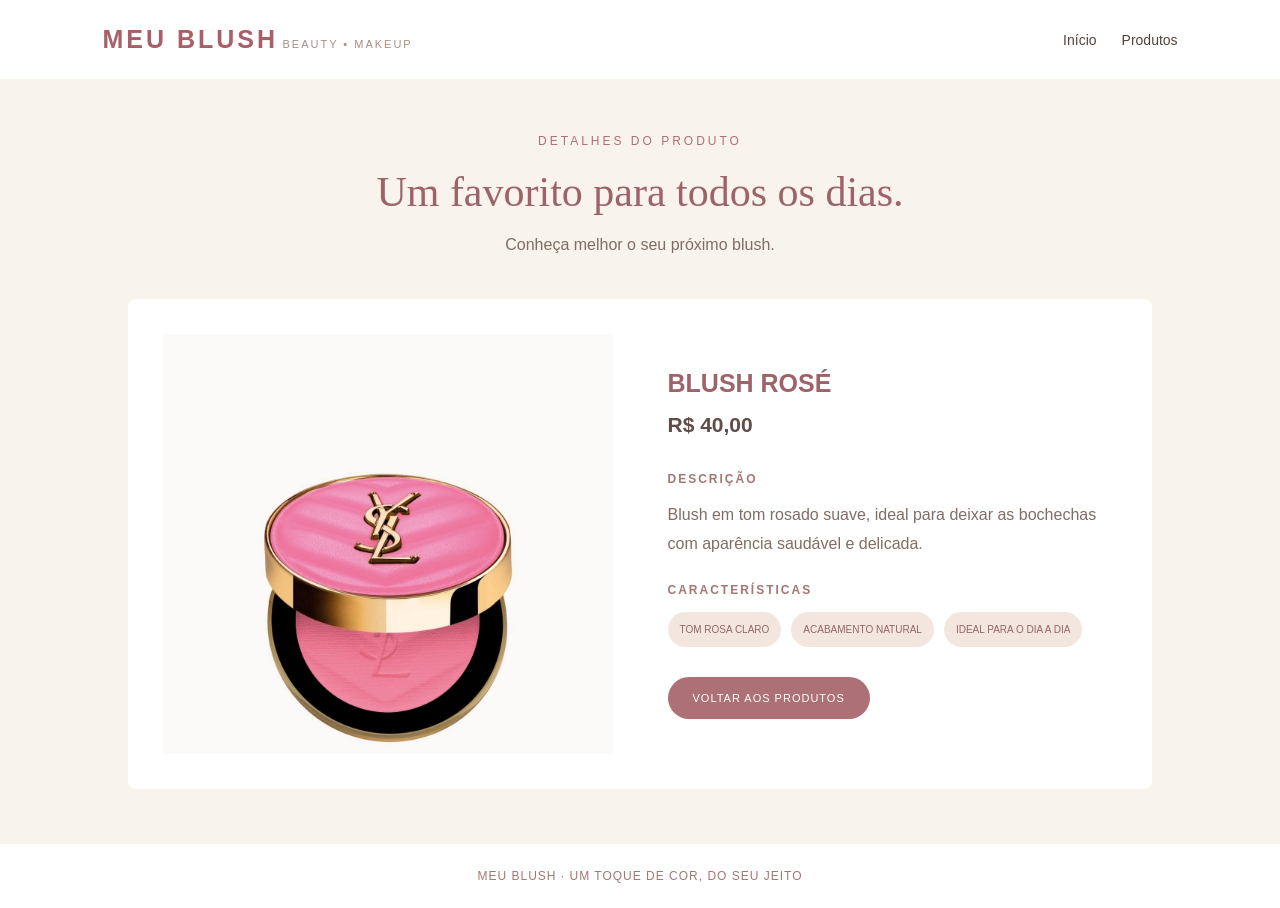
==== projetodedesign/detalhes.html @ fe14c3e9 "adicionando projeto" ====
<!DOCTYPE html>
<html lang="pt-BR">
<head>
    <meta charset="UTF-8">
    <meta name="viewport" content="width=device-width, initial-scale=1.0">
    <title>Meu Blush | Detalhes</title>
    <link rel="stylesheet" href="style.css">
    <script src="script.js" defer></script>
</head>
<body>

<header class="cabecalho">
    <div class="marca">
        <a href="index.html" class="logo">MEU BLUSH</a>
        <span class="sublogo">BEAUTY • MAKEUP</span>
    </div>

    <nav>
        <a href="index.html">Início</a>
        <a href="produtos.html">Produtos</a>
    </nav>
</header>

<main class="detalhes">

    <div class="detalhes-titulo">
        <p class="etiqueta">DETALHES DO PRODUTO</p>
        <h1>Um favorito para todos os dias.</h1>
        <p>Conheça melhor o seu próximo blush.</p>
    </div>

    <section class="produto-detalhe">

        <div class="detalhe-imagem">
            <img id="imagemProduto"
                 src="./img/rose.jpg"
                 alt="Blush selecionado">
        </div>

        <div class="detalhe-informacoes">

            <h2 id="nomeProduto">BLUSH ROSÉ</h2>

            <strong id="precoProduto">R$ 40,00</strong>

            <h3>DESCRIÇÃO</h3>

            <p id="descricaoProduto">
                Blush em tom rosado suave, ideal para deixar
                as bochechas com aparência saudável e delicada.
            </p>

            <h3>CARACTERÍSTICAS</h3>

            <div class="caracteristicas">
                <span id="tomProduto">TOM ROSA CLARO</span>

                <span id="acabamentoProduto">
                    ACABAMENTO NATURAL
                </span>

                <span id="indicacaoProduto">
                    IDEAL PARA O DIA A DIA
                </span>
            </div>

            <a href="produtos.html" class="botao voltar">
                VOLTAR AOS PRODUTOS
            </a>

        </div>

    </section>

</main>

<footer>
    MEU BLUSH · UM TOQUE DE COR, DO SEU JEITO
</footer>

</body>
</html>
---- projetodedesign/style.css ----
* {
    margin: 0;
    padding: 0;
    box-sizing: border-box;
}

body {
    font-family: Arial, sans-serif;
    background-color: #f8f3ed;
    color: #55423e;
}

.cabecalho {
    background-color: #fff;
    padding: 25px 8%;
    display: flex;
    align-items: center;
    justify-content: space-between;
    flex-wrap: wrap;
    gap: 15px;
}

.logo {
    color: #a85f68;
    font-size: 25px;
    font-weight: bold;
    letter-spacing: 3px;
    text-decoration: none;
}

.sublogo {
    color: #a78d83;
    font-size: 11px;
    letter-spacing: 2px;
}

nav {
    display: flex;
    gap: 25px;
}

nav a {
    color: #55423e;
    text-decoration: none;
    font-size: 14px;
}

nav a:hover {
    color: #b36c75;
}

.inicio {
    min-height: 480px;
    padding: 65px 10%;
    display: flex;
    align-items: center;
    justify-content: space-between;
    gap: 40px;
}

.inicio-texto {
    max-width: 480px;
}

.etiqueta {
    color: #ad7075;
    font-size: 12px;
    letter-spacing: 3px;
    margin-bottom: 20px;
}

.inicio h1,
.catalogo h1,
.detalhes h1 {
    font-family: Georgia, serif;
    font-size: 48px;
    font-weight: normal;
    color: #9e6269;
    margin-bottom: 20px;
}

.inicio-texto p:not(.etiqueta) {
    color: #806d65;
    line-height: 1.8;
    margin-bottom: 30px;
}

.imagem-inicio {
    width: 390px;
    height: 350px;
    background-color: #eadbd1;
    border-radius: 48% 48% 12px 12px;
    overflow: hidden;
}

.imagem-inicio img {
    width: 100%;
    height: 100%;
    object-fit: cover;
}

.botao {
    display: inline-block;
    background-color: #ad7075;
    color: white;
    padding: 15px 25px;
    border: none;
    border-radius: 30px;
    text-decoration: none;
    font-size: 11px;
    letter-spacing: 1px;
    cursor: pointer;
    transition: 0.3s;
}

.botao:hover {
    background-color: #89535b;
}

.categorias {
    text-align: center;
    padding: 55px 8%;
    background-color: #fff;
}

.categorias h2 {
    font-family: Georgia, serif;
    font-size: 30px;
    font-weight: normal;
    color: #9e6269;
    margin-bottom: 30px;
}

.categorias-lista {
    display: flex;
    justify-content: center;
    gap: 20px;
    flex-wrap: wrap;
    margin-bottom: 30px;
}

.categoria {
    background-color: #f3e6df;
    color: #95646a;
    padding: 25px 55px;
    border-radius: 5px;
    font-size: 13px;
    letter-spacing: 2px;
}

.categorias > p {
    font-size: 11px;
    letter-spacing: 2px;
    color: #a47773;
}

.catalogo {
    padding: 65px 8%;
    text-align: center;
}

.catalogo h1,
.detalhes h1 {
    font-size: 42px;
}

.catalogo > p:not(.etiqueta),
.detalhes-titulo > p:not(.etiqueta) {
    color: #806d65;
    margin-bottom: 25px;
}

.filtros {
    display: flex;
    justify-content: center;
    gap: 15px;
    margin: 35px 0;
}

.filtro {
    border: 1px solid #d8b8b2;
    background-color: transparent;
    color: #96656b;
    padding: 12px 25px;
    border-radius: 25px;
    cursor: pointer;
    font-size: 11px;
}

.filtro.ativo,
.filtro:hover {
    background-color: #ad7075;
    color: white;
}

.produtos-lista {
    display: grid;
    grid-template-columns: repeat(3, 1fr);
    gap: 25px;
}

.produto {
    position: relative;
    background-color: #fff;
    padding: 18px 18px 30px;
    border-radius: 8px;
    text-align: left;
}

.produto-imagem {
    height: 230px;
    background-color: #f1e5de;
    overflow: hidden;
    border-radius: 5px;
    margin-bottom: 20px;
}

.produto-imagem img {
    width: 100%;
    height: 100%;
    object-fit: cover;
}

.numero {
    color: #b38b80;
    font-size: 12px;
}

.mais-vendido {
    float: right;
    color: #a76a70;
    font-size: 10px;
    letter-spacing: 1px;
}

.produto h2 {
    color: #9e6269;
    font-size: 17px;
    margin: 15px 0 8px;
}

.produto p {
    color: #8d7c74;
    font-size: 13px;
    margin-bottom: 15px;
}

.produto strong {
    display: block;
    color: #614c47;
    margin-bottom: 20px;
}

.detalhes {
    padding: 55px 10%;
}

.detalhes-titulo {
    text-align: center;
    margin-bottom: 45px;
}

.produto-detalhe {
    display: grid;
    grid-template-columns: 1fr 1fr;
    align-items: center;
    gap: 55px;
    background-color: #fff;
    padding: 35px;
    border-radius: 8px;
}

.detalhe-imagem {
    height: 420px;
    background-color: #f1e5de;
    overflow: hidden;
    border-radius: 5px;
}

.detalhe-imagem img {
    width: 100%;
    height: 100%;
    object-fit: cover;
}

.detalhe-informacoes h2 {
    color: #9e6269;
    font-size: 25px;
    margin-bottom: 15px;
}

.detalhe-informacoes > strong {
    display: block;
    color: #614c47;
    font-size: 21px;
    margin-bottom: 35px;
}

.detalhe-informacoes h3 {
    color: #a47773;
    font-size: 12px;
    letter-spacing: 2px;
    margin-bottom: 15px;
}

.detalhe-informacoes > p {
    color: #806d65;
    line-height: 1.8;
    margin-bottom: 25px;
}

.caracteristicas {
    display: flex;
    flex-wrap: wrap;
    gap: 10px;
    margin-bottom: 30px;
}

.caracteristicas span {
    background-color: #f3e6df;
    color: #96656b;
    padding: 12px;
    font-size: 10px;
    border-radius: 20px;
}

.comprar {
    width: 100%;
}

.mensagem {
    color: #9e6269;
    font-size: 13px;
    margin-top: 15px;
}

footer {
    background-color: #fff;
    color: #a47773;
    text-align: center;
    padding: 25px;
    font-size: 12px;
    letter-spacing: 1px;
}

@media (max-width: 750px) {
    .cabecalho {
        justify-content: center;
        text-align: center;
    }

    nav {
        width: 100%;
        justify-content: center;
    }

    .inicio {
        flex-direction: column;
        text-align: center;
    }

    .imagem-inicio {
        width: 100%;
        max-width: 390px;
    }

    .produtos-lista {
        grid-template-columns: 1fr;
    }

    .produto-detalhe {
        grid-template-columns: 1fr;
        gap: 25px;
    }

    .detalhe-imagem {
        height: 300px;
    }

    .inicio h1 {
        font-size: 38px;
    }
}
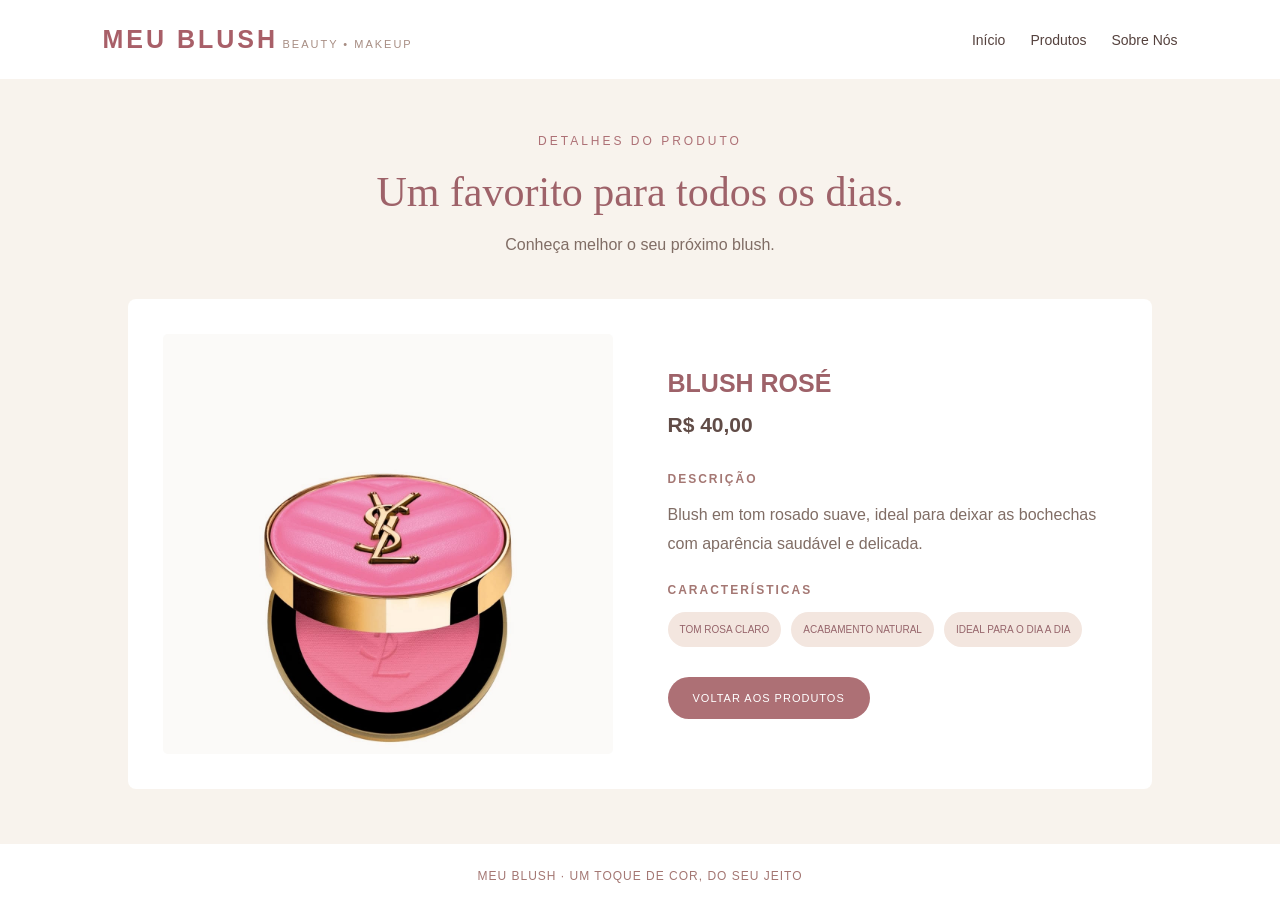
==== commit 55eb259d: "html precisa finalizar a barra de pesquisa e acrescentar o js" ====
--- a/projetodedesign/detalhes.html
+++ b/projetodedesign/detalhes.html
@@ -1,4 +1,3 @@
-
 <!DOCTYPE html>
 <html lang="pt-BR">
 <head>
@@ -19,6 +18,7 @@
     <nav>
         <a href="index.html">Início</a>
         <a href="produtos.html">Produtos</a>
+        <a href="produtos.html"> Sobre Nós </a
     </nav>
 </header>
 
--- a/projetodedesign/style.css
+++ b/projetodedesign/style.css
@@ -1,4 +1,3 @@
-
 * {
     margin: 0;
     padding: 0;
@@ -132,14 +131,6 @@
     margin-bottom: 30px;
 }
 
-.categorias-lista {
-    display: flex;
-    justify-content: center;
-    gap: 20px;
-    flex-wrap: wrap;
-    margin-bottom: 30px;
-}
-
 .categoria {
     background-color: #f3e6df;
     color: #95646a;
@@ -208,7 +199,7 @@
     text-align: left;
 }
 
-.produto-imagem {
+.dog-card-imagem {
     height: 230px;
     background-color: #f1e5de;
     overflow: hidden;
@@ -381,4 +372,132 @@
     .inicio h1 {
         font-size: 38px;
     }
+}
+
+.sobre {
+padding: 65px 10%;
+}
+
+.sobre-conteudo {
+display: grid;
+grid-template-columns: 1fr 1fr;
+align-items: center;
+gap: 50px;
+}
+
+.sobre-texto h1 {
+font-family: Georgia, serif;
+font-size: 45px;
+font-weight: normal;
+color: #9e6269;
+margin-bottom: 25px;
+}
+
+.sobre-texto h2 {
+font-family: Georgia, serif;
+color: #9e6269;
+font-weight: normal;
+margin: 30px 0 15px;
+}
+
+.sobre-texto p:not(.etiqueta) {
+color: #806d65;
+line-height: 1.9;
+margin-bottom: 18px;
+}
+
+.sobre-imagem {
+height: 380px;
+border-radius: 8px;
+overflow: hidden;
+background-color: #f1e5de;
+}
+
+.sobre-imagem img {
+width: 100%;
+height: 100%;
+object-fit: cover;
+}
+
+.sobre-final {
+text-align: center;
+background-color: #fff;
+padding: 55px 20px;
+margin-top: 55px;
+}
+
+.sobre-final h2 {
+font-family: Georgia, serif;
+color: #9e6269;
+font-size: 30px;
+font-weight: normal;
+margin-bottom: 15px;
+}
+
+.sobre-final p {
+color: #a47773;
+font-size: 11px;
+letter-spacing: 2px;
+margin-bottom: 25px;
+}
+
+@media (max-width: 750px) {
+.sobre-conteudo {
+grid-template-columns: 1fr;
+}
+
+.sobre-imagem {
+height: 300px;
+}
+}
+
+.pesquisa-produtos {
+display: flex;
+justify-content: center;
+gap: 10px;
+margin: 30px auto;
+max-width: 450px;
+}
+
+.pesquisa-produtos input {
+flex: 1;
+min-width: 0;
+padding: 14px 18px;
+border: 1px solid #d8b8b2;
+border-radius: 25px;
+outline: none;
+background-color: #fff;
+color: #55423e;
+}
+
+.pesquisa-produtos input:focus {
+border-color: #ad7075;
+}
+
+.pesquisa-produtos button {
+background-color: #ad7075;
+color: white;
+border: none;
+border-radius: 25px;
+padding: 12px 22px;
+cursor: pointer;
+}
+
+.pesquisa-produtos button:hover {
+background-color: #89535b;
+}
+
+.inicio{
+    justify-content: center;
+    text-align: center;
+}
+
+.inicio-texto{
+    display: flex;
+    flex-direction: column;
+    align-items: center;
+}
+
+.imagem-inicio{
+    margin: 0 auto;
 }
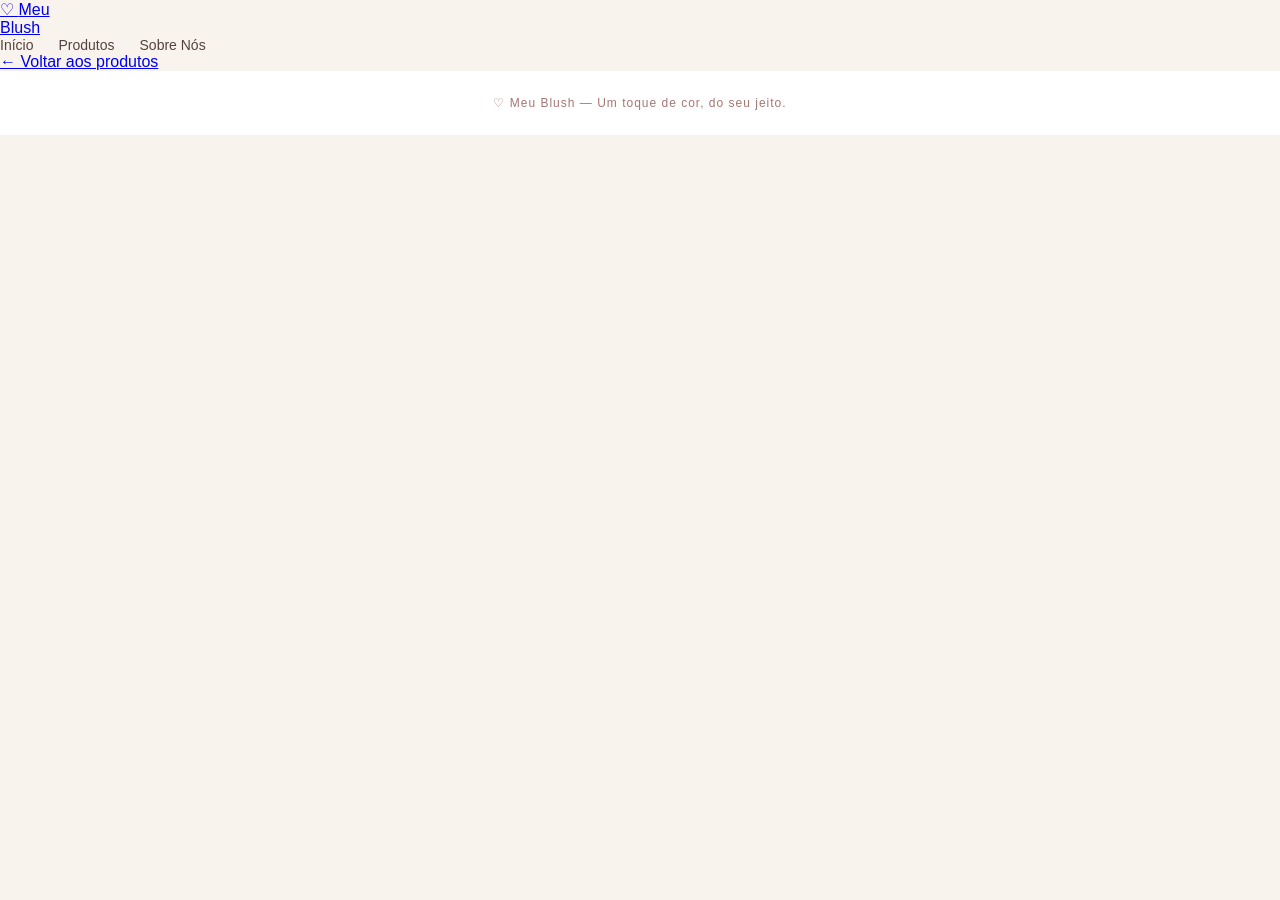
==== commit 5e7ec17f: "Refactor detalhes.html structure and elements" ====
--- a/projetodedesign/detalhes.html
+++ b/projetodedesign/detalhes.html
@@ -5,79 +5,64 @@
     <meta name="viewport" content="width=device-width, initial-scale=1.0">
     <title>Meu Blush | Detalhes</title>
     <link rel="stylesheet" href="style.css">
-    <script src="script.js" defer></script>
 </head>
 <body>
 
-<header class="cabecalho">
-    <div class="marca">
-        <a href="index.html" class="logo">MEU BLUSH</a>
-        <span class="sublogo">BEAUTY • MAKEUP</span>
+<header class="site-header">
+    <div class="container nav">
+        <a class="brand" href="index.html">
+            <span class="brand-mark">♡</span>
+            <span>Meu<br>Blush</span>
+        </a>
+
+        <nav class="nav-links">
+            <a href="index.html">Início</a>
+            <a class="active" href="produtos.html">Produtos</a>
+            <a href="sobre.html">Sobre Nós</a>
+        </nav>
     </div>
-
-    <nav>
-        <a href="index.html">Início</a>
-        <a href="produtos.html">Produtos</a>
-        <a href="produtos.html"> Sobre Nós </a
-    </nav>
 </header>
 
-<main class="detalhes">
+<main class="container section">
 
-    <div class="detalhes-titulo">
-        <p class="etiqueta">DETALHES DO PRODUTO</p>
-        <h1>Um favorito para todos os dias.</h1>
-        <p>Conheça melhor o seu próximo blush.</p>
-    </div>
+    <a class="back-link" href="produtos.html">
+        ← Voltar aos produtos
+    </a>
 
-    <section class="produto-detalhe">
-
-        <div class="detalhe-imagem">
-            <img id="imagemProduto"
-                 src="./img/rose.jpg"
-                 alt="Blush selecionado">
-        </div>
-
-        <div class="detalhe-informacoes">
-
-            <h2 id="nomeProduto">BLUSH ROSÉ</h2>
-
-            <strong id="precoProduto">R$ 40,00</strong>
-
-            <h3>DESCRIÇÃO</h3>
-
-            <p id="descricaoProduto">
-                Blush em tom rosado suave, ideal para deixar
-                as bochechas com aparência saudável e delicada.
-            </p>
-
-            <h3>CARACTERÍSTICAS</h3>
-
-            <div class="caracteristicas">
-                <span id="tomProduto">TOM ROSA CLARO</span>
-
-                <span id="acabamentoProduto">
-                    ACABAMENTO NATURAL
-                </span>
-
-                <span id="indicacaoProduto">
-                    IDEAL PARA O DIA A DIA
-                </span>
-            </div>
-
-            <a href="produtos.html" class="botao voltar">
-                VOLTAR AOS PRODUTOS
-            </a>
-
-        </div>
-
-    </section>
+    <section class="detail-layout" id="product-details"></section>
 
 </main>
 
-<footer>
-    MEU BLUSH · UM TOQUE DE COR, DO SEU JEITO
+<footer class="site-footer">
+    <div class="container">
+        ♡ Meu Blush — Um toque de cor, do seu jeito.
+    </div>
 </footer>
+
+<script src="./script.js"></script>
+
+<script>
+    window.addEventListener("load", function() {
+        const product_details =
+            document.getElementById("product-details");
+
+        const parametros =
+            new URLSearchParams(window.location.search);
+
+        const id = Number(parametros.get("id"));
+
+        const item = lista.find(function(produto) {
+            return produto.id === id;
+        });
+
+        if (item) {
+            product_details.innerHTML = item.detalhe();
+        } else {
+            product_details.innerHTML =
+                "<p>Produto não encontrado. Volte ao catálogo e escolha um blush.</p>";
+        }
+    });
+</script>
 
 </body>
 </html>
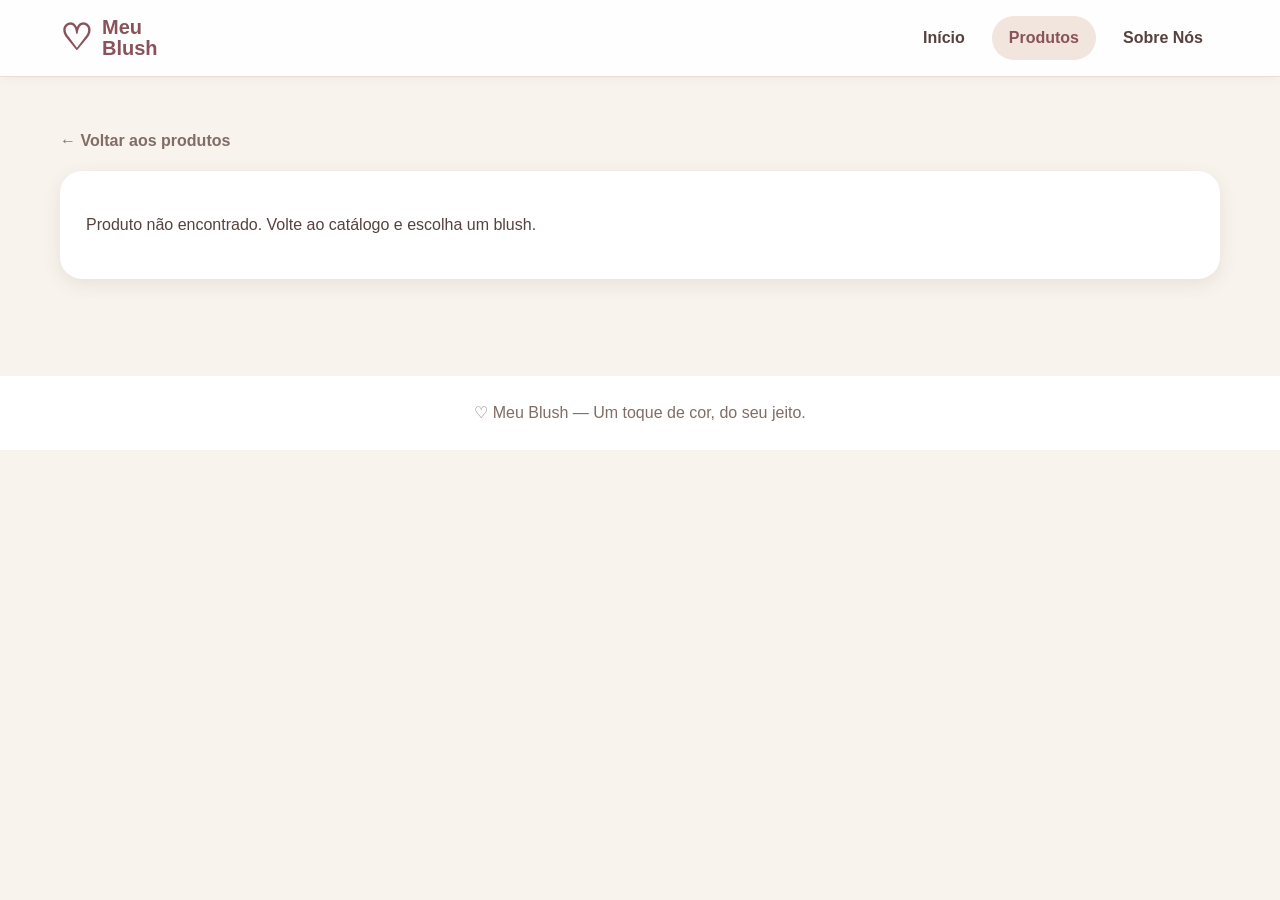
==== commit 053ead3d: "organizados" ====
--- a/projetodedesign/detalhes.html
+++ b/projetodedesign/detalhes.html
@@ -3,7 +3,7 @@
 <head>
     <meta charset="UTF-8">
     <meta name="viewport" content="width=device-width, initial-scale=1.0">
-    <title>Meu Blush | Detalhes</title>
+    <title> Meu Blush | Detalhes </title>
     <link rel="stylesheet" href="style.css">
 </head>
 <body>
@@ -11,14 +11,14 @@
 <header class="site-header">
     <div class="container nav">
         <a class="brand" href="index.html">
-            <span class="brand-mark">♡</span>
+            <span class="brand-mark"> ♡ </span>
             <span>Meu<br>Blush</span>
         </a>
 
         <nav class="nav-links">
             <a href="index.html">Início</a>
-            <a class="active" href="produtos.html">Produtos</a>
-            <a href="sobre.html">Sobre Nós</a>
+            <a class="active" href="produtos.html"> Produtos </a>
+            <a href="sobre.html"> Sobre Nós </a>
         </nav>
     </div>
 </header>
@@ -65,4 +65,4 @@
 </script>
 
 </body>
-</html>
+</html>
--- a/projetodedesign/style.css
+++ b/projetodedesign/style.css
@@ -1,503 +1,576 @@
+:root {
+    --cream: #f8f3ed;
+    --cream-2: #f1e5de;
+    --rose: #ad7075;
+    --rose-dark: #89535b;
+    --brown: #55423e;
+    --muted: #806d65;
+    --white: #fff;
+    --shadow: 0 5px 18px rgba(85, 66, 62, .10);
+    --radius: 12px;
+}
+
 * {
+    box-sizing: border-box;
+}
+
+html {
+    scroll-behavior: smooth;
+}
+
+body {
     margin: 0;
-    padding: 0;
-    box-sizing: border-box;
-}
-
-body {
-    font-family: Arial, sans-serif;
-    background-color: #f8f3ed;
-    color: #55423e;
-}
-
-.cabecalho {
-    background-color: #fff;
-    padding: 25px 8%;
+    color: var(--brown);
+    background: var(--cream);
+    font-family: Arial, Helvetica, sans-serif;
+    line-height: 1.5;
+}
+
+a {
+    color: inherit;
+    text-decoration: none;
+}
+
+img {
+    display: block;
+    width: 100%;
+    object-fit: cover;
+}
+
+.container {
+    width: min(1160px, calc(100% - 40px));
+    margin: 0 auto;
+}
+
+/* CABEÇALHO */
+
+.site-header {
+    position: sticky;
+    top: 0;
+    z-index: 10;
+    background: rgba(255,255,255,.96);
+    border-bottom: 1px solid #eadbd4;
+    box-shadow: 0 2px 10px rgba(50,30,10,.04);
+}
+
+.nav {
+    min-height: 76px;
     display: flex;
     align-items: center;
     justify-content: space-between;
+    gap: 24px;
+}
+
+.brand {
+    display: flex;
+    align-items: center;
+    gap: 10px;
+    color: var(--rose-dark);
+    font-size: 1.25rem;
+    font-weight: 800;
+    line-height: 1.05;
+}
+
+.brand-mark {
+    font-size: 2.25rem;
+}
+
+.nav-links {
+    display: flex;
+    align-items: center;
+    gap: 10px;
     flex-wrap: wrap;
-    gap: 15px;
-}
-
-.logo {
-    color: #a85f68;
-    font-size: 25px;
-    font-weight: bold;
-    letter-spacing: 3px;
-    text-decoration: none;
-}
-
-.sublogo {
-    color: #a78d83;
-    font-size: 11px;
-    letter-spacing: 2px;
-}
-
-nav {
-    display: flex;
-    gap: 25px;
-}
-
-nav a {
-    color: #55423e;
-    text-decoration: none;
-    font-size: 14px;
-}
-
-nav a:hover {
-    color: #b36c75;
-}
-
-.inicio {
-    min-height: 480px;
-    padding: 65px 10%;
-    display: flex;
-    align-items: center;
-    justify-content: space-between;
-    gap: 40px;
-}
-
-.inicio-texto {
-    max-width: 480px;
-}
-
-.etiqueta {
-    color: #ad7075;
-    font-size: 12px;
-    letter-spacing: 3px;
-    margin-bottom: 20px;
-}
-
-.inicio h1,
-.catalogo h1,
-.detalhes h1 {
+}
+
+.nav-links a {
+    padding: 10px 17px;
+    border-radius: 30px;
+    font-weight: 700;
+}
+
+.nav-links a:hover,
+.nav-links a.active {
+    background: var(--cream-2);
+    color: var(--rose-dark);
+}
+
+/* PÁGINA INICIAL */
+
+.hero {
+    margin-top: 22px;
+    min-height: 430px;
+    overflow: hidden;
+    border-radius: 24px;
+    display: grid;
+    grid-template-columns: 1fr 1.05fr;
+    align-items: center;
+    background: linear-gradient(110deg, #fffaf6, #f1e5de);
+    box-shadow: var(--shadow);
+}
+
+.hero-copy {
+    padding: 55px 48px;
+}
+
+.eyebrow {
+    color: var(--rose);
+    font-weight: 800;
+    text-transform: uppercase;
+    letter-spacing: .12em;
+    font-size: .82rem;
+}
+
+.hero h1 {
+    color: var(--rose-dark);
     font-family: Georgia, serif;
-    font-size: 48px;
-    font-weight: normal;
-    color: #9e6269;
-    margin-bottom: 20px;
-}
-
-.inicio-texto p:not(.etiqueta) {
-    color: #806d65;
-    line-height: 1.8;
-    margin-bottom: 30px;
-}
-
-.imagem-inicio {
-    width: 390px;
-    height: 350px;
-    background-color: #eadbd1;
-    border-radius: 48% 48% 12px 12px;
+    font-size: clamp(2.7rem, 5vw, 4.5rem);
+    line-height: 1.02;
+    margin: 12px 0 18px;
+}
+
+.hero p {
+    max-width: 470px;
+    font-size: 1.1rem;
+    color: var(--muted);
+}
+
+.hero-image {
+    height: 430px;
+    background: var(--cream-2);
+}
+
+.hero-image img {
+    height: 100%;
+}
+
+/* BOTÕES */
+
+.btn {
+    display: inline-flex;
+    align-items: center;
+    justify-content: center;
+    gap: 9px;
+    border: 0;
+    border-radius: 30px;
+    padding: 13px 22px;
+    margin-top: 15px;
+    background: var(--rose);
+    color: white;
+    font-weight: 800;
+    cursor: pointer;
+    transition: transform .2s, filter .2s;
+}
+
+.btn:hover {
+    transform: translateY(-2px);
+    filter: brightness(.96);
+    background: var(--rose-dark);
+}
+
+/* SEÇÕES */
+
+.section {
+    padding: 52px 0;
+}
+
+.section-title {
+    text-align: center;
+    color: var(--rose-dark);
+    font-family: Georgia, serif;
+    font-size: clamp(1.7rem, 3vw, 2.3rem);
+    margin: 0 0 28px;
+}
+
+.benefits {
+    display: grid;
+    grid-template-columns: repeat(3, 1fr);
+    gap: 20px;
+    text-align: center;
+}
+
+.benefit {
+    padding: 22px;
+    background: rgba(255,255,255,.65);
+    border-radius: var(--radius);
+}
+
+.benefit-icon {
+    width: 64px;
+    height: 64px;
+    margin: 0 auto 12px;
+    display: grid;
+    place-items: center;
+    border-radius: 50%;
+    background: var(--cream-2);
+    color: var(--rose);
+    font-size: 2rem;
+}
+
+.benefit h3 {
+    margin: 5px 0;
+    color: var(--rose-dark);
+}
+
+.benefit p {
+    margin: 0;
+    color: var(--muted);
+}
+
+/* CARTÕES DOS PRODUTOS */
+
+.product-grid {
+    display: grid;
+    grid-template-columns: repeat(3, 1fr);
+    gap: 22px;
+}
+
+.product-card {
+    background: white;
+    border-radius: var(--radius);
     overflow: hidden;
-}
-
-.imagem-inicio img {
+    box-shadow: var(--shadow);
+    border: 1px solid #eee3dd;
+}
+
+.product-card > img {
+    height: 250px;
+    background: var(--cream-2);
+    object-fit: contain;
+}
+
+.product-card-body {
+    padding: 17px;
+}
+
+.product-number {
+    color: #b38b80;
+    font-size: .85rem;
+}
+
+.product-card h3 {
+    color: var(--rose-dark);
+    margin: 8px 0;
+    font-size: 1.2rem;
+}
+
+.product-meta {
+    color: var(--muted);
+    font-size: .92rem;
+    margin: 5px 0 12px;
+}
+
+.product-price {
+    display: block;
+    color: var(--brown);
+    font-size: 1.05rem;
+}
+
+.product-card .btn {
     width: 100%;
-    height: 100%;
-    object-fit: cover;
-}
-
-.botao {
-    display: inline-block;
-    background-color: #ad7075;
-    color: white;
-    padding: 15px 25px;
-    border: none;
-    border-radius: 30px;
-    text-decoration: none;
-    font-size: 11px;
-    letter-spacing: 1px;
-    cursor: pointer;
-    transition: 0.3s;
-}
-
-.botao:hover {
-    background-color: #89535b;
-}
-
-.categorias {
-    text-align: center;
-    padding: 55px 8%;
-    background-color: #fff;
-}
-
-.categorias h2 {
+    margin-top: 12px;
+}
+
+.center {
+    text-align: center;
+}
+
+/* CATÁLOGO */
+
+.page-heading {
+    margin: 28px 0;
+    padding: 32px 20px;
+    text-align: center;
+    border-radius: var(--radius);
+    background: var(--cream-2);
+}
+
+.page-heading h1 {
+    margin: 8px 0 0;
+    color: var(--rose-dark);
     font-family: Georgia, serif;
-    font-size: 30px;
-    font-weight: normal;
-    color: #9e6269;
-    margin-bottom: 30px;
-}
-
-.categoria {
-    background-color: #f3e6df;
-    color: #95646a;
-    padding: 25px 55px;
-    border-radius: 5px;
-    font-size: 13px;
-    letter-spacing: 2px;
-}
-
-.categorias > p {
-    font-size: 11px;
-    letter-spacing: 2px;
-    color: #a47773;
-}
-
-.catalogo {
-    padding: 65px 8%;
-    text-align: center;
-}
-
-.catalogo h1,
-.detalhes h1 {
-    font-size: 42px;
-}
-
-.catalogo > p:not(.etiqueta),
-.detalhes-titulo > p:not(.etiqueta) {
-    color: #806d65;
-    margin-bottom: 25px;
-}
-
-.filtros {
+    font-size: clamp(1.8rem, 4vw, 2.5rem);
+}
+
+.page-heading p {
+    margin: 8px 0 0;
+    color: var(--muted);
+}
+
+/* PESQUISA */
+
+.filters {
     display: flex;
     justify-content: center;
-    gap: 15px;
-    margin: 35px 0;
-}
-
-.filtro {
+    gap: 12px;
+    margin: 24px 0 18px;
+}
+
+.filters input {
+    width: min(430px, 75%);
+    min-width: 0;
+    padding: 13px 17px;
     border: 1px solid #d8b8b2;
-    background-color: transparent;
-    color: #96656b;
-    padding: 12px 25px;
-    border-radius: 25px;
+    border-radius: 30px;
+    background: white;
+    font: inherit;
+}
+
+.filters .btn {
+    margin: 0;
+}
+
+/* FILTROS */
+
+.category-filters {
+    display: flex;
+    justify-content: center;
+    flex-wrap: wrap;
+    gap: 12px;
+    margin: 0 0 30px;
+}
+
+.filter-btn {
+    border: 1px solid #d8b8b2;
+    background: transparent;
+    color: var(--rose-dark);
+    padding: 10px 23px;
+    border-radius: 30px;
     cursor: pointer;
-    font-size: 11px;
-}
-
-.filtro.ativo,
-.filtro:hover {
-    background-color: #ad7075;
+}
+
+.filter-btn:hover,
+.filter-btn.active {
+    background: var(--rose);
     color: white;
 }
 
-.produtos-lista {
-    display: grid;
-    grid-template-columns: repeat(3, 1fr);
-    gap: 25px;
-}
-
-.produto {
-    position: relative;
-    background-color: #fff;
-    padding: 18px 18px 30px;
-    border-radius: 8px;
-    text-align: left;
-}
-
-.dog-card-imagem {
-    height: 230px;
-    background-color: #f1e5de;
-    overflow: hidden;
-    border-radius: 5px;
-    margin-bottom: 20px;
-}
-
-.produto-imagem img {
-    width: 100%;
-    height: 100%;
-    object-fit: cover;
-}
-
-.numero {
-    color: #b38b80;
-    font-size: 12px;
-}
-
-.mais-vendido {
-    float: right;
-    color: #a76a70;
-    font-size: 10px;
-    letter-spacing: 1px;
-}
-
-.produto h2 {
-    color: #9e6269;
-    font-size: 17px;
-    margin: 15px 0 8px;
-}
-
-.produto p {
-    color: #8d7c74;
-    font-size: 13px;
-    margin-bottom: 15px;
-}
-
-.produto strong {
-    display: block;
-    color: #614c47;
-    margin-bottom: 20px;
-}
-
-.detalhes {
-    padding: 55px 10%;
-}
-
-.detalhes-titulo {
-    text-align: center;
-    margin-bottom: 45px;
-}
-
-.produto-detalhe {
+.empty-message {
+    text-align: center;
+    color: var(--muted);
+    padding: 25px;
+}
+
+/* DETALHES DO PRODUTO */
+
+.detail-layout {
     display: grid;
     grid-template-columns: 1fr 1fr;
-    align-items: center;
-    gap: 55px;
-    background-color: #fff;
-    padding: 35px;
-    border-radius: 8px;
-}
-
-.detalhe-imagem {
-    height: 420px;
-    background-color: #f1e5de;
+    gap: 36px;
+    align-items: center;
+    padding: 26px;
+    background: white;
+    border-radius: 22px;
+    box-shadow: var(--shadow);
+}
+
+.detail-photo {
+    height: 480px;
+    border-radius: 16px;
     overflow: hidden;
-    border-radius: 5px;
-}
-
-.detalhe-imagem img {
-    width: 100%;
+    background: var(--cream-2);
+}
+
+.detail-photo img {
     height: 100%;
-    object-fit: cover;
-}
-
-.detalhe-informacoes h2 {
-    color: #9e6269;
-    font-size: 25px;
-    margin-bottom: 15px;
-}
-
-.detalhe-informacoes > strong {
-    display: block;
-    color: #614c47;
-    font-size: 21px;
-    margin-bottom: 35px;
-}
-
-.detalhe-informacoes h3 {
-    color: #a47773;
-    font-size: 12px;
-    letter-spacing: 2px;
-    margin-bottom: 15px;
-}
-
-.detalhe-informacoes > p {
-    color: #806d65;
+    object-fit: contain;
+}
+
+.back-link {
+    display: inline-block;
+    margin-bottom: 18px;
+    color: var(--muted);
+    font-weight: 700;
+}
+
+.detail-info h1 {
+    color: var(--rose-dark);
+    font-family: Georgia, serif;
+    font-size: 2.5rem;
+    margin: 10px 0;
+}
+
+.detail-info p {
+    color: var(--muted);
+}
+
+.detail-price {
+    color: var(--brown) !important;
+    font-size: 1.4rem;
+    font-weight: 800;
+}
+
+.detail-list {
+    list-style: none;
+    padding: 0;
+    margin: 20px 0;
+}
+
+.detail-list li {
+    padding: 11px 0;
+    border-bottom: 1px solid #eadfce;
+    color: var(--muted);
+}
+
+.detail-list strong {
+    color: var(--rose-dark);
+}
+
+/* SOBRE NÓS */
+
+.about-layout {
+    display: grid;
+    grid-template-columns: 1fr 1fr;
+    gap: 40px;
+    align-items: center;
+}
+
+.about-layout h1 {
+    color: var(--rose-dark);
+    font: normal 2.8rem Georgia, serif;
+    margin: 12px 0 20px;
+}
+
+.about-layout h2 {
+    color: var(--rose-dark);
+    font: normal 1.6rem Georgia, serif;
+    margin-top: 28px;
+}
+
+.about-layout p {
+    color: var(--muted);
     line-height: 1.8;
-    margin-bottom: 25px;
-}
-
-.caracteristicas {
-    display: flex;
-    flex-wrap: wrap;
-    gap: 10px;
-    margin-bottom: 30px;
-}
-
-.caracteristicas span {
-    background-color: #f3e6df;
-    color: #96656b;
-    padding: 12px;
-    font-size: 10px;
-    border-radius: 20px;
-}
-
-.comprar {
-    width: 100%;
-}
-
-.mensagem {
-    color: #9e6269;
-    font-size: 13px;
-    margin-top: 15px;
-}
-
-footer {
-    background-color: #fff;
-    color: #a47773;
-    text-align: center;
-    padding: 25px;
-    font-size: 12px;
-    letter-spacing: 1px;
-}
-
-@media (max-width: 750px) {
-    .cabecalho {
-        justify-content: center;
-        text-align: center;
-    }
-
-    nav {
+}
+
+.about-image {
+    height: 390px;
+    border-radius: 18px;
+    overflow: hidden;
+    background: var(--cream-2);
+}
+
+.about-image img {
+    height: 100%;
+}
+
+.banner {
+    margin: 45px 0 10px;
+    padding: 32px;
+    border-radius: var(--radius);
+    background: var(--rose-dark);
+    color: white;
+    text-align: center;
+}
+
+.banner h2 {
+    margin: 0 0 5px;
+    font-family: Georgia, serif;
+    font-weight: normal;
+}
+
+.banner p {
+    margin: 5px 0;
+}
+
+.banner .btn {
+    background: white;
+    color: var(--rose-dark);
+}
+
+/* RODAPÉ */
+
+.site-footer {
+    padding: 25px 0;
+    background: #fff;
+    color: var(--muted);
+    text-align: center;
+    margin-top: 45px;
+}
+
+/* RESPONSIVIDADE */
+
+@media (max-width: 850px) {
+    .hero {
+        grid-template-columns: 1fr;
+    }
+
+    .hero-copy {
+        padding: 38px 30px;
+    }
+
+    .hero-image {
+        height: 300px;
+    }
+
+    .product-grid {
+        grid-template-columns: repeat(2, 1fr);
+    }
+
+    .benefits {
+        grid-template-columns: repeat(2, 1fr);
+    }
+
+    .detail-layout,
+    .about-layout {
+        grid-template-columns: 1fr;
+    }
+
+    .detail-photo {
+        height: 380px;
+    }
+}
+
+@media (max-width: 560px) {
+    .container {
+        width: min(100% - 24px, 1160px);
+    }
+
+    .nav {
+        padding: 12px 0;
+        align-items: flex-start;
+        flex-direction: column;
+        gap: 10px;
+    }
+
+    .nav-links {
+        gap: 3px;
+    }
+
+    .nav-links a {
+        padding: 8px 11px;
+        font-size: .9rem;
+    }
+
+    .hero h1 {
+        font-size: 2.7rem;
+    }
+
+    .product-grid {
+        grid-template-columns: 1fr;
+    }
+
+    .benefits {
+        grid-template-columns: 1fr;
+        gap: 8px;
+    }
+
+    .filters {
+        flex-direction: column;
+    }
+
+    .filters input {
         width: 100%;
-        justify-content: center;
-    }
-
-    .inicio {
-        flex-direction: column;
-        text-align: center;
-    }
-
-    .imagem-inicio {
-        width: 100%;
-        max-width: 390px;
-    }
-
-    .produtos-lista {
-        grid-template-columns: 1fr;
-    }
-
-    .produto-detalhe {
-        grid-template-columns: 1fr;
-        gap: 25px;
-    }
-
-    .detalhe-imagem {
+    }
+
+    .detail-layout {
+        padding: 14px;
+        gap: 20px;
+    }
+
+    .detail-photo {
         height: 300px;
     }
 
-    .inicio h1 {
-        font-size: 38px;
-    }
-}
-
-.sobre {
-padding: 65px 10%;
-}
-
-.sobre-conteudo {
-display: grid;
-grid-template-columns: 1fr 1fr;
-align-items: center;
-gap: 50px;
-}
-
-.sobre-texto h1 {
-font-family: Georgia, serif;
-font-size: 45px;
-font-weight: normal;
-color: #9e6269;
-margin-bottom: 25px;
-}
-
-.sobre-texto h2 {
-font-family: Georgia, serif;
-color: #9e6269;
-font-weight: normal;
-margin: 30px 0 15px;
-}
-
-.sobre-texto p:not(.etiqueta) {
-color: #806d65;
-line-height: 1.9;
-margin-bottom: 18px;
-}
-
-.sobre-imagem {
-height: 380px;
-border-radius: 8px;
-overflow: hidden;
-background-color: #f1e5de;
-}
-
-.sobre-imagem img {
-width: 100%;
-height: 100%;
-object-fit: cover;
-}
-
-.sobre-final {
-text-align: center;
-background-color: #fff;
-padding: 55px 20px;
-margin-top: 55px;
-}
-
-.sobre-final h2 {
-font-family: Georgia, serif;
-color: #9e6269;
-font-size: 30px;
-font-weight: normal;
-margin-bottom: 15px;
-}
-
-.sobre-final p {
-color: #a47773;
-font-size: 11px;
-letter-spacing: 2px;
-margin-bottom: 25px;
-}
-
-@media (max-width: 750px) {
-.sobre-conteudo {
-grid-template-columns: 1fr;
-}
-
-.sobre-imagem {
-height: 300px;
-}
-}
-
-.pesquisa-produtos {
-display: flex;
-justify-content: center;
-gap: 10px;
-margin: 30px auto;
-max-width: 450px;
-}
-
-.pesquisa-produtos input {
-flex: 1;
-min-width: 0;
-padding: 14px 18px;
-border: 1px solid #d8b8b2;
-border-radius: 25px;
-outline: none;
-background-color: #fff;
-color: #55423e;
-}
-
-.pesquisa-produtos input:focus {
-border-color: #ad7075;
-}
-
-.pesquisa-produtos button {
-background-color: #ad7075;
-color: white;
-border: none;
-border-radius: 25px;
-padding: 12px 22px;
-cursor: pointer;
-}
-
-.pesquisa-produtos button:hover {
-background-color: #89535b;
-}
-
-.inicio{
-    justify-content: center;
-    text-align: center;
-}
-
-.inicio-texto{
-    display: flex;
-    flex-direction: column;
-    align-items: center;
-}
-
-.imagem-inicio{
-    margin: 0 auto;
-}+    .about-image {
+        height: 300px;
+    }
+}
